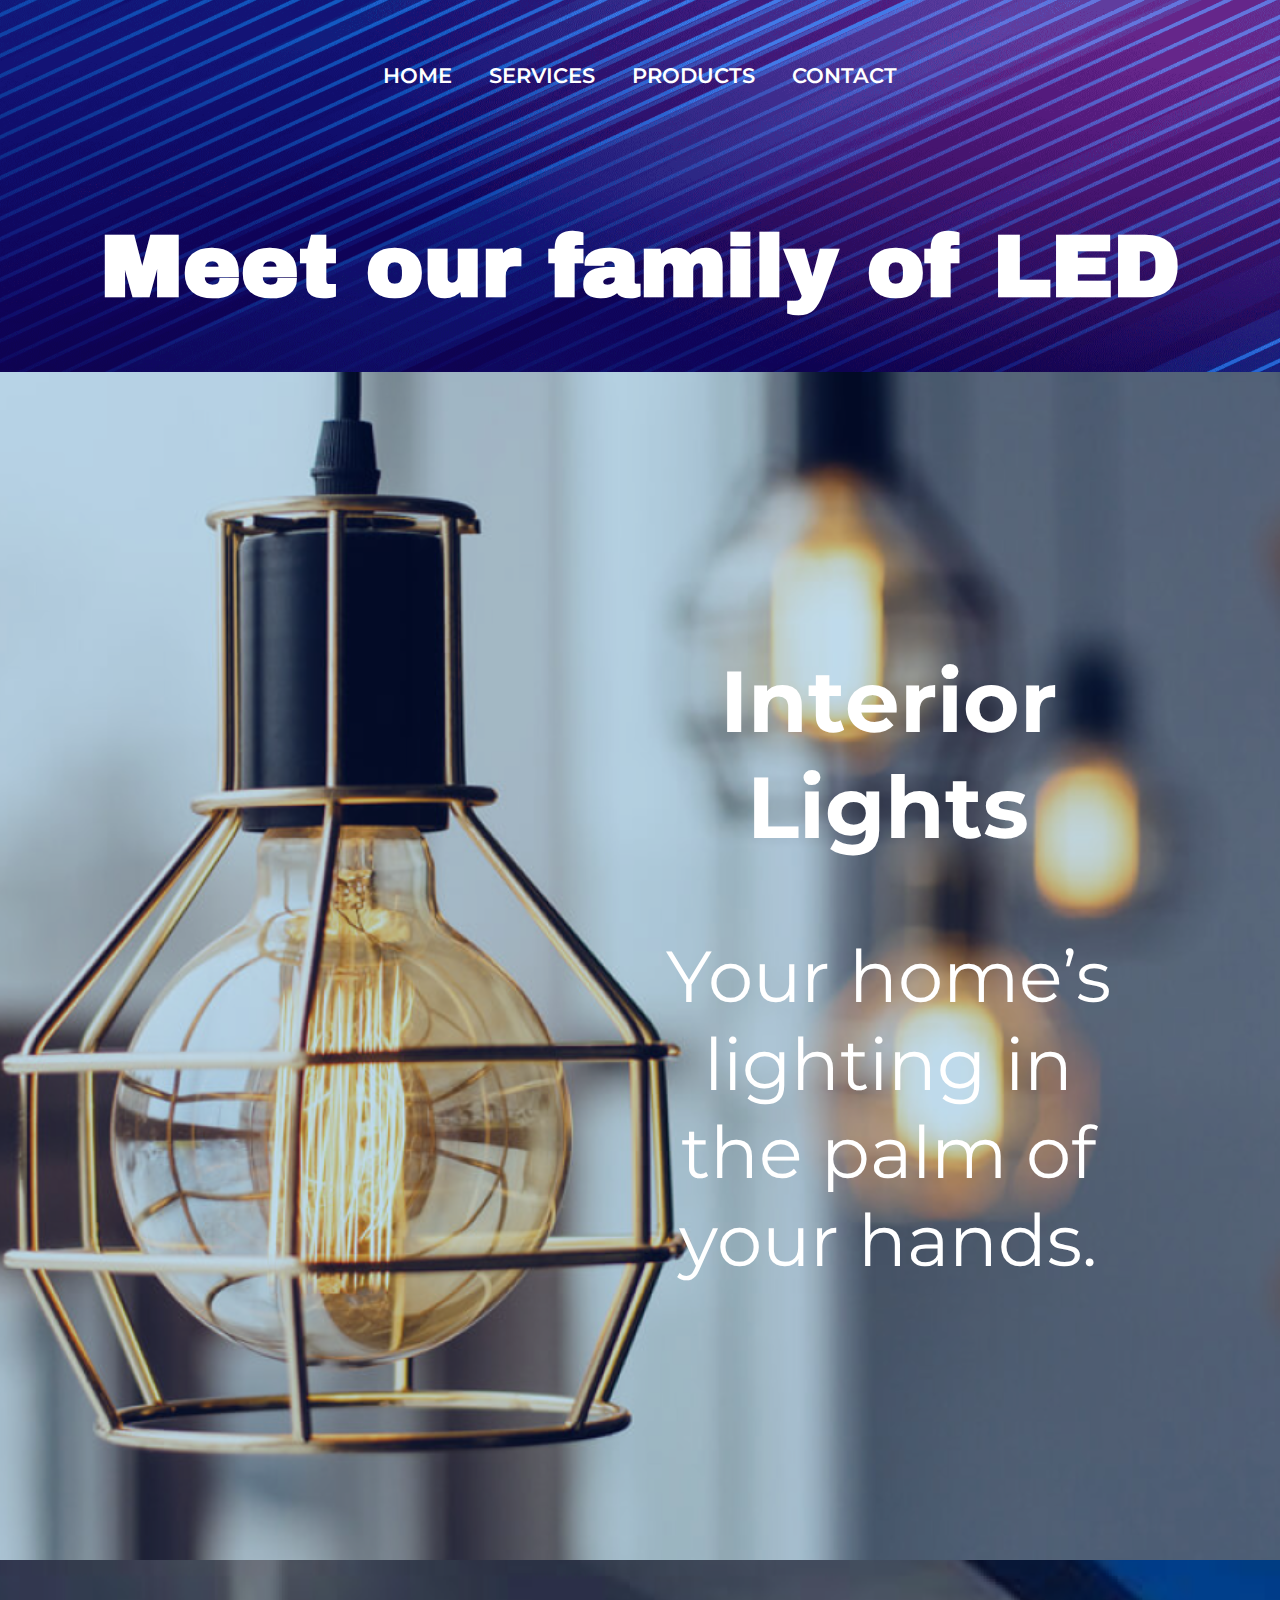
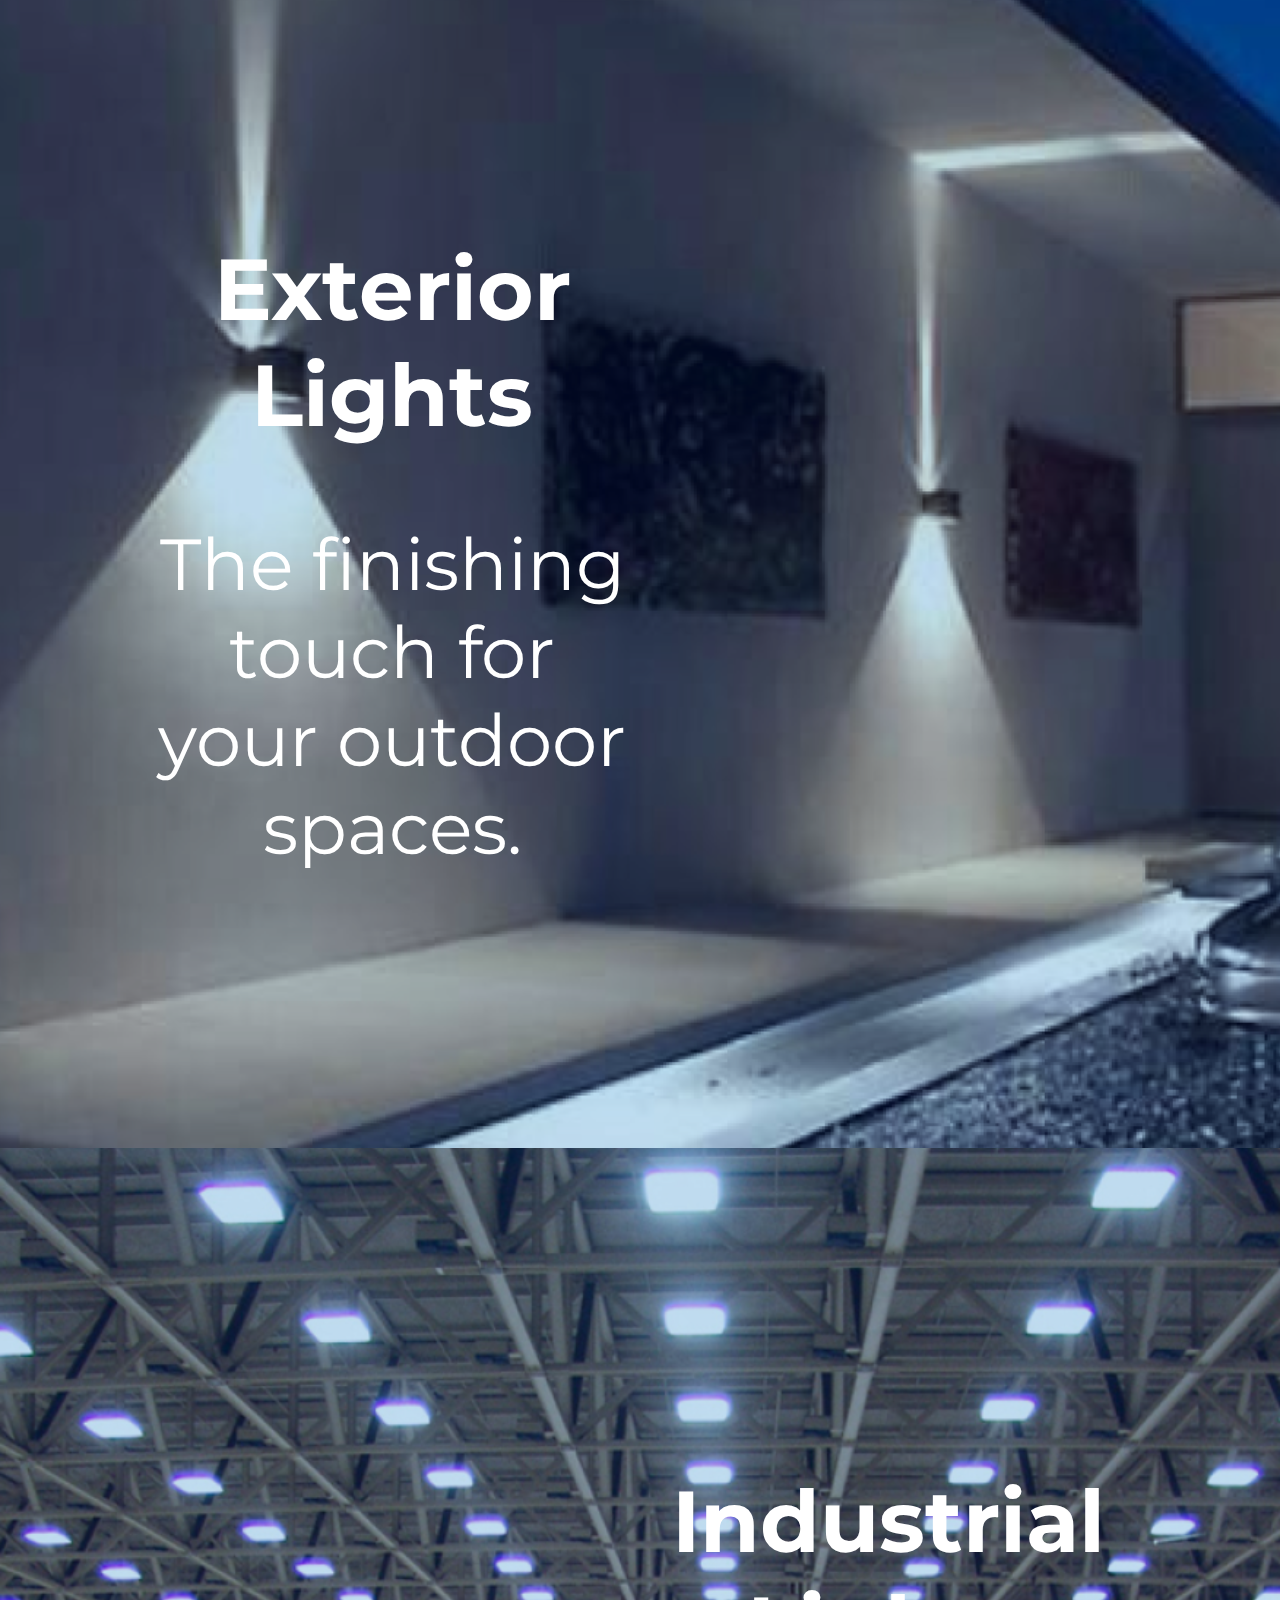
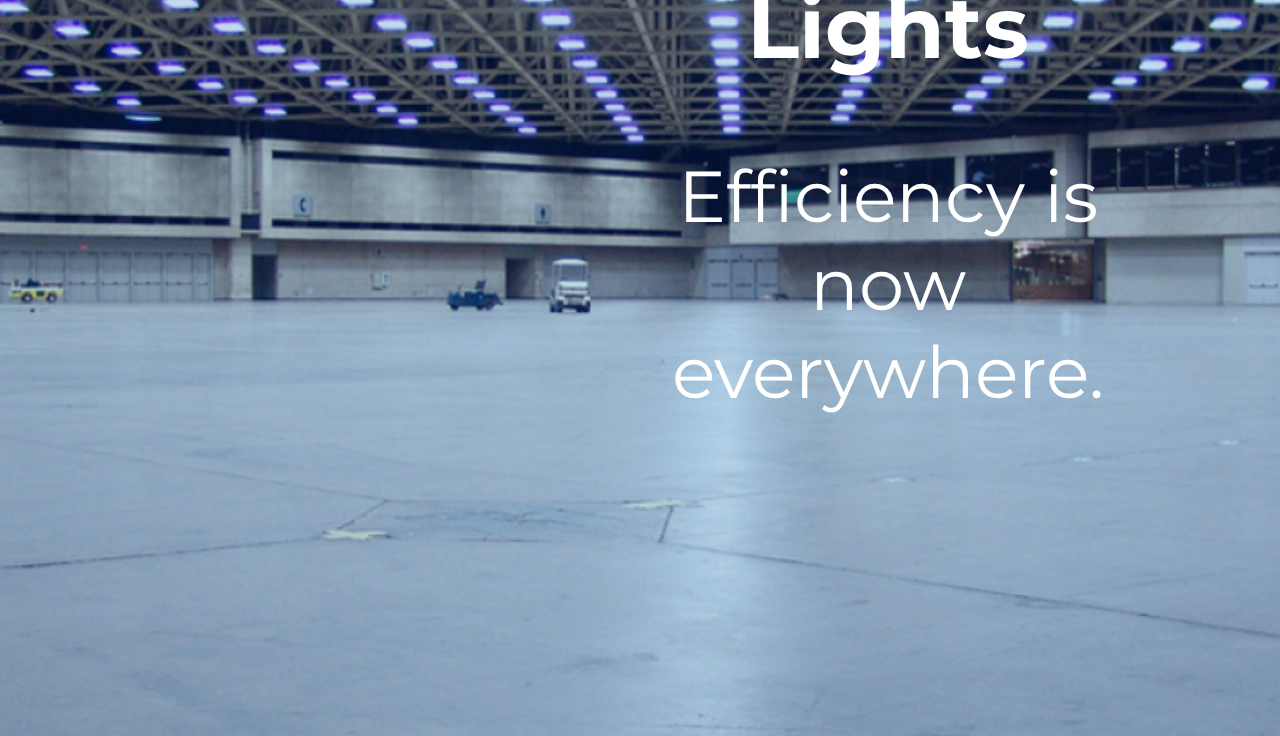
==== products/index.html @ 9201f4e6 "Products ready and loaded some items" ====
<!DOCTYPE html>
<html lang="en">
  <head>
    <meta charset="UTF-8" />
    <meta name="viewport" content="width=device-width, initial-scale=1.0" />
    <title>Document</title>
    <link
      href="https://fonts.googleapis.com/css2?family=Anton&family=Archivo+Black&family=Montserrat:wght@400;600&display=swap"
      rel="stylesheet"
    />
    <link rel="stylesheet" href="/styles/style.css" />
    <script src="/scripts/nav.js"></script>
  </head>
  <body class="products">
    <nav class="larger">
      <div class="navbar">
        <a href="/">Home</a>

        <a href="/services.html">Services</a>

        <a href="/products/index.html">Products</a>

        <a href="/">Contact</a>
      </div>
    </nav>
    <nav class="mobile">
      <button id="openNav">
        <svg
          xmlns="http://www.w3.org/2000/svg"
          width="24"
          height="24"
          viewBox="0 0 24 24"
          fill="none"
          stroke="currentColor"
          stroke-width="2"
          stroke-linecap="round"
          stroke-linejoin="round"
          class="feather feather-menu"
        >
          <line x1="3" y1="12" x2="21" y2="12"></line>
          <line x1="3" y1="6" x2="21" y2="6"></line>
          <line x1="3" y1="18" x2="21" y2="18"></line>
        </svg>
      </button>
    </nav>
    <div class="links" id="nav-m">
      <button id="closeNav">
        <svg
          xmlns="http://www.w3.org/2000/svg"
          width="24"
          height="24"
          viewBox="0 0 24 24"
          fill="none"
          stroke="currentColor"
          stroke-width="2"
          stroke-linecap="round"
          stroke-linejoin="round"
          class="feather feather-x"
        >
          <line x1="18" y1="6" x2="6" y2="18"></line>
          <line x1="6" y1="6" x2="18" y2="18"></line>
        </svg>
      </button>
      <a href="/">Home</a>

      <a href="/services.html">Services</a>

      <a href="/products/index.html">Products</a>

      <a href="/">Contact</a>
    </div>
    <div class="content">
      <h1>Meet our family of LED</h1>
      <section>
        <a href="/products/interior_lights.html">
          <div class="text">
            <h2>Interior Lights</h2>
            <p>
              Your home’s lighting in the palm of your hands.
            </p>
          </div>
        </a>
      </section>
      <section>
        <a href="/products/exterior_lights.html">
          <div class="text">
            <h2>Exterior Lights</h2>
            <p>The finishing touch for your outdoor spaces.</p>
          </div>
        </a>
      </section>
      <section>
        <a href="/products/industrial_lights.html">
          <div class="text">
            <h2>Industrial Lights</h2>
            <p>Efficiency is now everywhere.</p>
          </div>
        </a>
      </section>
    </div>
  </body>
</html>
---- styles/style.css ----
.main {
  width: 100%;
  height: 100%;
  margin: 0;
  position: fixed;
  display: flex;
  justify-content: center;
  align-items: center;
  background-color: #000; }
  .main nav.larger {
    position: absolute;
    width: 100%;
    height: 5vh;
    top: 7%; }
    .main nav.larger .navbar {
      position: absolute;
      left: 50%;
      transform: translateX(-50%);
      width: 100vw;
      display: none;
      flex-direction: row;
      justify-content: center;
      position: relative;
      padding-right: 2.3rem;
      display: none;
      display: none; }
      .main nav.larger .navbar a {
        font-family: "Montserrat", sans-serif;
        font-size: 1.3rem;
        font-weight: 600;
        text-transform: uppercase;
        position: relative;
        transition: all 1.8s ease-out;
        color: #fff;
        text-decoration: none;
        margin-left: 2.3rem; }
        .main nav.larger .navbar a:hover:before {
          display: inline; }
        .main nav.larger .navbar a:before {
          z-index: 3;
          content: "";
          position: absolute;
          display: none;
          width: 100%;
          bottom: -60%;
          height: 10px;
          background: linear-gradient(89.6deg, #3426c8 2.76%, #03f0ff 99.96%); }
      @media only screen and (min-width: 768px) {
        .main nav.larger .navbar {
          display: flex; } }
      @media only screen and (max-height: 575px) {
        .main nav.larger .navbar {
          display: none; } }
  .main nav.mobile {
    position: absolute;
    width: 100%;
    height: 6vh;
    top: 0; }
    .main nav.mobile button {
      position: relative;
      height: 100%;
      width: 3rem;
      margin: 1rem 0 0 1rem;
      background-color: rgba(0, 0, 0, 0);
      color: white;
      border-color: rgba(0, 0, 0, 0); }
    .main nav.mobile + .links {
      left: 100%;
      top: 0;
      z-index: 5;
      position: fixed;
      display: flex;
      flex-direction: column;
      justify-content: center;
      align-items: center;
      background-color: rgba(108, 95, 255, 0.9);
      width: 100%;
      height: 100%;
      transition: 1s; }
      .main nav.mobile + .links a {
        margin-top: 1.5rem;
        font-family: "Montserrat", sans-serif;
        font-size: 3rem;
        font-weight: bold;
        text-transform: uppercase;
        position: relative;
        color: #fff;
        text-decoration: none; }
      .main nav.mobile + .links button {
        background-color: rgba(0, 0, 0, 0);
        color: white;
        border-color: rgba(0, 0, 0, 0);
        position: absolute;
        top: 1rem;
        right: 1rem; }
        .main nav.mobile + .links button svg {
          width: 4rem;
          height: 4rem; }

@media only screen and (min-width: 768px) and (min-height: 575px) {
  .main nav.mobile {
    display: none; } }
  .main .slider {
    position: relative;
    width: 100%; }
    .main .slider button {
      cursor: pointer;
      background-color: rgba(1, 1, 1, 0);
      border-color: rgba(1, 1, 1, 0); }
      .main .slider button:focus {
        border-color: rgba(1, 1, 1, 0); }
    .main .slider .right-arrow {
      position: absolute;
      top: 40%;
      z-index: 3;
      right: 5%; }
      @media only screen and (min-width: 768px) {
        .main .slider .right-arrow {
          right: 6%;
          top: 41%; } }
    .main .slider .left-arrow {
      position: absolute;
      top: 40%;
      z-index: 2;
      left: 5%; }
      @media only screen and (min-width: 768px) {
        .main .slider .left-arrow {
          left: 6%;
          top: 41%; } }
    .main .slider .content-slider {
      display: flex;
      width: 400vw;
      height: 80vh;
      overflow: hidden;
      align-items: center; }
      .main .slider .content-slider .slide {
        overflow: hidden;
        position: relative;
        flex-direction: column-reverse;
        width: 100vw;
        height: 60vh;
        display: flex;
        align-items: center;
        justify-content: center;
        font-size: 1em; }
        @media only screen and (max-height: 650px) and (max-width: 400px) {
          .main .slider .content-slider .slide {
            font-size: 0.7em; } }
        @media only screen and (min-width: 768px) {
          .main .slider .content-slider .slide {
            font-size: 1.2em;
            flex-direction: row;
            height: 80vh; } }
        @media only screen and (min-width: 992px) {
          .main .slider .content-slider .slide {
            font-size: 1em; } }
        @media only screen and (min-width: 992px) and (orientation: portrait) {
          .main .slider .content-slider .slide {
            font-size: 1.6em; } }
        @media only screen and (min-width: 1200px) {
          .main .slider .content-slider .slide {
            font-size: 1.8em; } }
        @media only screen and (max-height: 650px) and (min-width: 768px) {
          .main .slider .content-slider .slide {
            font-size: 0.9em; } }
        @media only screen and (max-height: 700px) and (min-width: 768px) {
          .main .slider .content-slider .slide {
            font-size: 1em; } }
        .main .slider .content-slider .slide .inner-slide {
          position: relative;
          width: 70%;
          height: 80vh;
          display: flex;
          justify-content: center;
          align-items: center; }
          .main .slider .content-slider .slide .inner-slide img {
            width: 100%;
            height: auto; }
    .main .slider .slide-indicator {
      position: relative;
      display: flex;
      flex-direction: row;
      justify-content: center; }
      .main .slider .slide-indicator span {
        cursor: pointer;
        margin-left: 2em;
        border-radius: 50%;
        border: 2px solid white;
        width: 0.7em;
        height: 0.8em; }
        @media only screen and (min-width: 768px) {
          .main .slider .slide-indicator span {
            width: 20px;
            height: 20px; } }

.services {
  margin: 0;
  background-image: url("/assets/servicios.png");
  background-color: #0d0048;
  background-size: 100% 100%;
  background-position: top;
  background-repeat: no-repeat;
  background-attachment: fixed;
  color: white; }
  .services nav.larger {
    position: absolute;
    width: 100%;
    height: 5vh;
    top: 7%; }
    .services nav.larger .navbar {
      position: absolute;
      left: 50%;
      transform: translateX(-50%);
      width: 100vw;
      display: none;
      flex-direction: row;
      justify-content: center;
      position: relative;
      padding-right: 2.3rem;
      display: none;
      display: none; }
      .services nav.larger .navbar a {
        font-family: "Montserrat", sans-serif;
        font-size: 1.3rem;
        font-weight: 600;
        text-transform: uppercase;
        position: relative;
        transition: all 1.8s ease-out;
        color: #fff;
        text-decoration: none;
        margin-left: 2.3rem; }
        .services nav.larger .navbar a:hover:before {
          display: inline; }
        .services nav.larger .navbar a:before {
          z-index: 3;
          content: "";
          position: absolute;
          display: none;
          width: 100%;
          bottom: -60%;
          height: 10px;
          background: linear-gradient(89.6deg, #3426c8 2.76%, #03f0ff 99.96%); }
      @media only screen and (min-width: 768px) {
        .services nav.larger .navbar {
          display: flex; } }
      @media only screen and (max-height: 575px) {
        .services nav.larger .navbar {
          display: none; } }
  .services nav.mobile {
    position: absolute;
    width: 100%;
    height: 6vh;
    top: 0; }
    .services nav.mobile button {
      position: relative;
      height: 100%;
      width: 3rem;
      margin: 1rem 0 0 1rem;
      background-color: rgba(0, 0, 0, 0);
      color: white;
      border-color: rgba(0, 0, 0, 0); }
    .services nav.mobile + .links {
      left: 100%;
      top: 0;
      z-index: 5;
      position: fixed;
      display: flex;
      flex-direction: column;
      justify-content: center;
      align-items: center;
      background-color: rgba(108, 95, 255, 0.9);
      width: 100%;
      height: 100%;
      transition: 1s; }
      .services nav.mobile + .links a {
        margin-top: 1.5rem;
        font-family: "Montserrat", sans-serif;
        font-size: 3rem;
        font-weight: bold;
        text-transform: uppercase;
        position: relative;
        color: #fff;
        text-decoration: none; }
      .services nav.mobile + .links button {
        background-color: rgba(0, 0, 0, 0);
        color: white;
        border-color: rgba(0, 0, 0, 0);
        position: absolute;
        top: 1rem;
        right: 1rem; }
        .services nav.mobile + .links button svg {
          width: 4rem;
          height: 4rem; }

@media only screen and (min-width: 768px) and (min-height: 575px) {
  .services nav.mobile {
    display: none; } }
  @media only screen and (max-height: 650px) and (max-width: 400px) {
    .services {
      font-size: 0.7em; } }
  @media only screen and (min-width: 768px) {
    .services {
      font-size: 1.2em;
      flex-direction: row;
      height: 80vh; } }
  @media only screen and (min-width: 992px) {
    .services {
      font-size: 1em; } }
  @media only screen and (min-width: 992px) and (orientation: portrait) {
    .services {
      font-size: 1.6em; } }
  @media only screen and (min-width: 1200px) {
    .services {
      font-size: 1.8em; } }
  @media only screen and (max-height: 650px) and (min-width: 768px) {
    .services {
      font-size: 0.9em; } }
  @media only screen and (max-height: 700px) and (min-width: 768px) {
    .services {
      font-size: 1em; } }
  .services .content {
    position: relative;
    top: 10vh;
    width: 100%; }
    @media only screen and (min-width: 768px) {
      .services .content {
        top: 18vh; } }
    .services .content section {
      position: relative;
      left: 50%;
      transform: translateX(-50%);
      width: 70%;
      color: white;
      text-align: center; }
      .services .content section h3 {
        font-family: "Archivo Black", sans-serif;
        font-size: 1.25em; }
      .services .content section p {
        font-family: "Montserrat", sans-serif;
        font-weight: 600;
        font-size: 1em; }
    .services .content .steps {
      display: flex;
      position: relative;
      align-items: center;
      justify-content: space-evenly;
      max-width: 100%;
      padding: 0 5em 0 5em;
      flex-direction: column; }
      .services .content .steps hr {
        position: relative;
        flex-grow: 1;
        bottom: 2em;
        display: none; }
      @media only screen and (min-width: 768px) {
        .services .content .steps {
          flex-direction: row; }
          .services .content .steps hr {
            display: block; } }
      .services .content .steps .step {
        display: flex;
        align-items: center;
        justify-content: center;
        flex-direction: column;
        position: relative; }
        .services .content .steps .step .img {
          width: 8em;
          height: 8em; }
        .services .content .steps .step p {
          text-align: center;
          font-family: "Archivo Black", sans-serif;
          margin: 1em 0 1em 0;
          width: 7em; }
      @media only screen and (min-width: 768px) {
        .services .content .steps .step::after {
          display: none; }
        .services .content .steps .step::before {
          display: none; } }
      .services .content .steps .step.one:before {
        position: absolute;
        content: "";
        width: 5px;
        height: 1em;
        top: 8em;
        background-color: #fff; }
      .services .content .steps .step.two:before {
        content: "";
        width: 5px;
        height: 1em;
        bottom: 0em;
        background-color: #fff; }
      .services .content .steps .step.two:after {
        position: absolute;
        content: "";
        width: 5px;
        height: 1em;
        top: 9em;
        background-color: #fff; }
      .services .content .steps .step.three:before {
        content: "";
        width: 5px;
        height: 1em;
        bottom: 0em;
        background-color: #fff; }
    .services .content .info {
      display: flex;
      position: relative;
      flex-direction: column;
      max-width: 100%;
      top: 4em; }
      .services .content .info div {
        display: flex;
        padding: 2em;
        flex-direction: column;
        align-items: center; }
        .services .content .info div .text {
          order: 2;
          display: flex;
          flex-direction: column;
          max-width: 80%;
          text-align: center; }
          .services .content .info div .text h3 {
            font-family: "Archivo Black", sans-serif;
            font-size: 1.75em; }
          .services .content .info div .text p {
            font-family: "Montserrat", sans-serif;
            font-weight: 600;
            font-size: 1.25em; }
        .services .content .info div img {
          order: 1;
          width: 80%;
          height: auto; }
        @media only screen and (min-width: 768px) {
          .services .content .info div {
            flex-direction: row; }
            .services .content .info div img {
              order: 2;
              width: 50%; }
            .services .content .info div .text {
              order: 1;
              max-width: 50%;
              text-align: left; } }

.products {
  scroll-behavior: smooth;
  margin: 0;
  background-image: url("/assets/servicios.png");
  background-color: #0d0048;
  background-size: 100% 100%;
  background-position: top;
  background-repeat: no-repeat;
  background-attachment: fixed;
  color: white; }
  .products nav.larger {
    position: absolute;
    width: 100%;
    height: 5vh;
    top: 7%; }
    .products nav.larger .navbar {
      position: absolute;
      left: 50%;
      transform: translateX(-50%);
      width: 100vw;
      display: none;
      flex-direction: row;
      justify-content: center;
      position: relative;
      padding-right: 2.3rem;
      display: none;
      display: none; }
      .products nav.larger .navbar a {
        font-family: "Montserrat", sans-serif;
        font-size: 1.3rem;
        font-weight: 600;
        text-transform: uppercase;
        position: relative;
        transition: all 1.8s ease-out;
        color: #fff;
        text-decoration: none;
        margin-left: 2.3rem; }
        .products nav.larger .navbar a:hover:before {
          display: inline; }
        .products nav.larger .navbar a:before {
          z-index: 3;
          content: "";
          position: absolute;
          display: none;
          width: 100%;
          bottom: -60%;
          height: 10px;
          background: linear-gradient(89.6deg, #3426c8 2.76%, #03f0ff 99.96%); }
      @media only screen and (min-width: 768px) {
        .products nav.larger .navbar {
          display: flex; } }
      @media only screen and (max-height: 575px) {
        .products nav.larger .navbar {
          display: none; } }
  .products nav.mobile {
    position: absolute;
    width: 100%;
    height: 6vh;
    top: 0; }
    .products nav.mobile button {
      position: relative;
      height: 100%;
      width: 3rem;
      margin: 1rem 0 0 1rem;
      background-color: rgba(0, 0, 0, 0);
      color: white;
      border-color: rgba(0, 0, 0, 0); }
    .products nav.mobile + .links {
      left: 100%;
      top: 0;
      z-index: 5;
      position: fixed;
      display: flex;
      flex-direction: column;
      justify-content: center;
      align-items: center;
      background-color: rgba(108, 95, 255, 0.9);
      width: 100%;
      height: 100%;
      transition: 1s; }
      .products nav.mobile + .links a {
        margin-top: 1.5rem;
        font-family: "Montserrat", sans-serif;
        font-size: 3rem;
        font-weight: bold;
        text-transform: uppercase;
        position: relative;
        color: #fff;
        text-decoration: none; }
      .products nav.mobile + .links button {
        background-color: rgba(0, 0, 0, 0);
        color: white;
        border-color: rgba(0, 0, 0, 0);
        position: absolute;
        top: 1rem;
        right: 1rem; }
        .products nav.mobile + .links button svg {
          width: 4rem;
          height: 4rem; }

@media only screen and (min-width: 768px) and (min-height: 575px) {
  .products nav.mobile {
    display: none; } }
  @media only screen and (max-height: 650px) and (max-width: 400px) {
    .products {
      font-size: 0.7em; } }
  @media only screen and (min-width: 768px) {
    .products {
      font-size: 1.2em;
      flex-direction: row;
      height: 80vh; } }
  @media only screen and (min-width: 992px) {
    .products {
      font-size: 1em; } }
  @media only screen and (min-width: 992px) and (orientation: portrait) {
    .products {
      font-size: 1.6em; } }
  @media only screen and (min-width: 1200px) {
    .products {
      font-size: 1.8em; } }
  @media only screen and (max-height: 650px) and (min-width: 768px) {
    .products {
      font-size: 0.9em; } }
  @media only screen and (max-height: 700px) and (min-width: 768px) {
    .products {
      font-size: 1em; } }
  .products .content {
    position: relative;
    top: 10vh;
    width: 100%; }
    @media only screen and (min-width: 768px) {
      .products .content {
        top: 18vh; } }
    .products .content > h1 {
      width: 100%;
      text-align: center;
      font-family: "Archivo Black", sans-serif;
      font-size: 3em; }
    .products .content section {
      max-width: 100%;
      height: 100vh;
      display: flex;
      align-items: center;
      justify-content: center;
      background-position: center;
      background-size: cover;
      background-repeat: no-repeat;
      background-color: rgba(12, 77, 164, 0.3);
      background-blend-mode: soft-light;
      padding: 5em;
      text-align: center; }
      .products .content section a {
        color: white;
        text-decoration: none; }
        .products .content section a .text h2 {
          font-family: "Montserrat", sans-serif;
          font-size: 3em; }
        .products .content section a .text p {
          font-family: "Montserrat", sans-serif;
          font-size: 2.5em; }
      @media only screen and (min-width: 768px) {
        .products .content section {
          justify-content: flex-start; }
          .products .content section .text {
            max-width: 50%; }
          .products .content section:nth-of-type(1) {
            flex-direction: row-reverse; }
            .products .content section:nth-of-type(1) a .text {
              margin-left: auto; }
          .products .content section:nth-of-type(3) {
            flex-direction: row-reverse; }
            .products .content section:nth-of-type(3) a .text {
              margin-left: auto; } }
    .products .content section:nth-of-type(1) {
      background-image: url("/assets/products/bg-1.png");
      flex-direction: row-reverse; }
    .products .content section:nth-of-type(2) {
      background-image: url("/assets/products/bg-2.png"); }
    .products .content section:nth-of-type(3) {
      background-image: url("/assets/products/bg-3.png");
      flex-direction: row-reverse; }

.products-list {
  scroll-behavior: smooth;
  margin: 0;
  background-image: url("/assets/servicios.png");
  background-color: #0d0048;
  background-size: 100% 100%;
  background-position: top;
  background-repeat: no-repeat;
  background-attachment: fixed;
  color: white; }
  .products-list nav.larger {
    position: absolute;
    width: 100%;
    height: 5vh;
    top: 7%; }
    .products-list nav.larger .navbar {
      position: absolute;
      left: 50%;
      transform: translateX(-50%);
      width: 100vw;
      display: none;
      flex-direction: row;
      justify-content: center;
      position: relative;
      padding-right: 2.3rem;
      display: none;
      display: none; }
      .products-list nav.larger .navbar a {
        font-family: "Montserrat", sans-serif;
        font-size: 1.3rem;
        font-weight: 600;
        text-transform: uppercase;
        position: relative;
        transition: all 1.8s ease-out;
        color: #fff;
        text-decoration: none;
        margin-left: 2.3rem; }
        .products-list nav.larger .navbar a:hover:before {
          display: inline; }
        .products-list nav.larger .navbar a:before {
          z-index: 3;
          content: "";
          position: absolute;
          display: none;
          width: 100%;
          bottom: -60%;
          height: 10px;
          background: linear-gradient(89.6deg, #3426c8 2.76%, #03f0ff 99.96%); }
      @media only screen and (min-width: 768px) {
        .products-list nav.larger .navbar {
          display: flex; } }
      @media only screen and (max-height: 575px) {
        .products-list nav.larger .navbar {
          display: none; } }
  .products-list nav.mobile {
    position: absolute;
    width: 100%;
    height: 6vh;
    top: 0; }
    .products-list nav.mobile button {
      position: relative;
      height: 100%;
      width: 3rem;
      margin: 1rem 0 0 1rem;
      background-color: rgba(0, 0, 0, 0);
      color: white;
      border-color: rgba(0, 0, 0, 0); }
    .products-list nav.mobile + .links {
      left: 100%;
      top: 0;
      z-index: 5;
      position: fixed;
      display: flex;
      flex-direction: column;
      justify-content: center;
      align-items: center;
      background-color: rgba(108, 95, 255, 0.9);
      width: 100%;
      height: 100%;
      transition: 1s; }
      .products-list nav.mobile + .links a {
        margin-top: 1.5rem;
        font-family: "Montserrat", sans-serif;
        font-size: 3rem;
        font-weight: bold;
        text-transform: uppercase;
        position: relative;
        color: #fff;
        text-decoration: none; }
      .products-list nav.mobile + .links button {
        background-color: rgba(0, 0, 0, 0);
        color: white;
        border-color: rgba(0, 0, 0, 0);
        position: absolute;
        top: 1rem;
        right: 1rem; }
        .products-list nav.mobile + .links button svg {
          width: 4rem;
          height: 4rem; }

@media only screen and (min-width: 768px) and (min-height: 575px) {
  .products-list nav.mobile {
    display: none; } }
  @media only screen and (max-height: 650px) and (max-width: 400px) {
    .products-list {
      font-size: 0.7em; } }
  @media only screen and (min-width: 768px) {
    .products-list {
      font-size: 1.2em;
      flex-direction: row;
      height: 80vh; } }
  @media only screen and (min-width: 992px) {
    .products-list {
      font-size: 1em; } }
  @media only screen and (min-width: 992px) and (orientation: portrait) {
    .products-list {
      font-size: 1.6em; } }
  @media only screen and (min-width: 1200px) {
    .products-list {
      font-size: 1.8em; } }
  @media only screen and (max-height: 650px) and (min-width: 768px) {
    .products-list {
      font-size: 0.9em; } }
  @media only screen and (max-height: 700px) and (min-width: 768px) {
    .products-list {
      font-size: 1em; } }
  .products-list .content {
    position: relative;
    top: 10vh;
    width: 100%; }
    @media only screen and (min-width: 768px) {
      .products-list .content {
        top: 18vh; } }
    .products-list .content > h1 {
      width: 100%;
      text-align: center;
      font-family: "Archivo Black", sans-serif;
      font-size: 3em; }
    .products-list .content > h1:nth-of-type(1) {
      margin-bottom: 0; }
    .products-list .content > h1:nth-of-type(2) {
      margin-top: 0; }
    .products-list .content > p {
      margin: auto;
      text-align: center;
      width: 38%;
      font-family: "Montserrat", sans-serif;
      font-style: normal;
      font-weight: 600; }
    .products-list .content .grid {
      position: relative;
      max-width: 90%;
      margin: 3em auto;
      display: grid;
      grid-template-columns: repeat(2, minmax(190px, 1fr));
      grid-template-rows: minmax(300px, auto);
      grid-auto-rows: 1fr;
      grid-auto-flow: dense;
      grid-gap: 1em;
      align-items: start; }
      @media only screen and (min-width: 768px) {
        .products-list .content .grid {
          grid-template-columns: repeat(3, minmax(190px, 1fr)); } }
      @media only screen and (min-width: 992px) {
        .products-list .content .grid {
          grid-template-columns: repeat(4, minmax(190px, 1fr)); } }
      .products-list .content .grid .item {
        display: flex;
        justify-content: center;
        flex-direction: column; }
        .products-list .content .grid .item img {
          border-radius: 20px;
          width: 100%;
          height: auto; }
        .products-list .content .grid .item p {
          text-align: center;
          font-family: Montserrat;
          font-style: normal;
          font-weight: bold;
          font-size: 1.2em; }

.contact {
  scroll-behavior: smooth;
  margin: 0;
  background-image: url("/assets/servicios.png");
  background-color: #0d0048;
  background-size: 100% 100%;
  background-position: top;
  background-repeat: no-repeat;
  background-attachment: fixed;
  color: white; }
  .contact nav.larger {
    position: absolute;
    width: 100%;
    height: 5vh;
    top: 7%; }
    .contact nav.larger .navbar {
      position: absolute;
      left: 50%;
      transform: translateX(-50%);
      width: 100vw;
      display: none;
      flex-direction: row;
      justify-content: center;
      position: relative;
      padding-right: 2.3rem;
      display: none;
      display: none; }
      .contact nav.larger .navbar a {
        font-family: "Montserrat", sans-serif;
        font-size: 1.3rem;
        font-weight: 600;
        text-transform: uppercase;
        position: relative;
        transition: all 1.8s ease-out;
        color: #fff;
        text-decoration: none;
        margin-left: 2.3rem; }
        .contact nav.larger .navbar a:hover:before {
          display: inline; }
        .contact nav.larger .navbar a:before {
          z-index: 3;
          content: "";
          position: absolute;
          display: none;
          width: 100%;
          bottom: -60%;
          height: 10px;
          background: linear-gradient(89.6deg, #3426c8 2.76%, #03f0ff 99.96%); }
      @media only screen and (min-width: 768px) {
        .contact nav.larger .navbar {
          display: flex; } }
      @media only screen and (max-height: 575px) {
        .contact nav.larger .navbar {
          display: none; } }
  .contact nav.mobile {
    position: absolute;
    width: 100%;
    height: 6vh;
    top: 0; }
    .contact nav.mobile button {
      position: relative;
      height: 100%;
      width: 3rem;
      margin: 1rem 0 0 1rem;
      background-color: rgba(0, 0, 0, 0);
      color: white;
      border-color: rgba(0, 0, 0, 0); }
    .contact nav.mobile + .links {
      left: 100%;
      top: 0;
      z-index: 5;
      position: fixed;
      display: flex;
      flex-direction: column;
      justify-content: center;
      align-items: center;
      background-color: rgba(108, 95, 255, 0.9);
      width: 100%;
      height: 100%;
      transition: 1s; }
      .contact nav.mobile + .links a {
        margin-top: 1.5rem;
        font-family: "Montserrat", sans-serif;
        font-size: 3rem;
        font-weight: bold;
        text-transform: uppercase;
        position: relative;
        color: #fff;
        text-decoration: none; }
      .contact nav.mobile + .links button {
        background-color: rgba(0, 0, 0, 0);
        color: white;
        border-color: rgba(0, 0, 0, 0);
        position: absolute;
        top: 1rem;
        right: 1rem; }
        .contact nav.mobile + .links button svg {
          width: 4rem;
          height: 4rem; }

@media only screen and (min-width: 768px) and (min-height: 575px) {
  .contact nav.mobile {
    display: none; } }
  @media only screen and (max-height: 650px) and (max-width: 400px) {
    .contact {
      font-size: 0.7em; } }
  @media only screen and (min-width: 768px) {
    .contact {
      font-size: 1.2em;
      flex-direction: row;
      height: 80vh; } }
  @media only screen and (min-width: 992px) {
    .contact {
      font-size: 1em; } }
  @media only screen and (min-width: 992px) and (orientation: portrait) {
    .contact {
      font-size: 1.6em; } }
  @media only screen and (min-width: 1200px) {
    .contact {
      font-size: 1.8em; } }
  @media only screen and (max-height: 650px) and (min-width: 768px) {
    .contact {
      font-size: 0.9em; } }
  @media only screen and (max-height: 700px) and (min-width: 768px) {
    .contact {
      font-size: 1em; } }
  .contact .content {
    position: relative;
    top: 10vh;
    width: 100%; }
    @media only screen and (min-width: 768px) {
      .contact .content {
        top: 18vh; } }
    .contact .content h1 {
      width: 100%;
      text-align: center; }
    .contact .content h6 {
      width: 100%;
      text-align: center; }
    .contact .content .icons {
      display: flex;
      justify-content: space-between;
      width: 100%; }
      .contact .content .icons .item {
        display: flex;
        justify-content: center;
        flex-direction: column; }

.services {
  margin: 0;
  background-image: url("/assets/servicios.png");
  background-color: #0d0048;
  background-size: 100% 100%;
  background-position: top;
  background-repeat: no-repeat;
  background-attachment: fixed;
  color: white; }
  .services nav.larger {
    position: absolute;
    width: 100%;
    height: 5vh;
    top: 7%; }
    .services nav.larger .navbar {
      position: absolute;
      left: 50%;
      transform: translateX(-50%);
      width: 100vw;
      display: none;
      flex-direction: row;
      justify-content: center;
      position: relative;
      padding-right: 2.3rem;
      display: none;
      display: none; }
      .services nav.larger .navbar a {
        font-family: "Montserrat", sans-serif;
        font-size: 1.3rem;
        font-weight: 600;
        text-transform: uppercase;
        position: relative;
        transition: all 1.8s ease-out;
        color: #fff;
        text-decoration: none;
        margin-left: 2.3rem; }
        .services nav.larger .navbar a:hover:before {
          display: inline; }
        .services nav.larger .navbar a:before {
          z-index: 3;
          content: "";
          position: absolute;
          display: none;
          width: 100%;
          bottom: -60%;
          height: 10px;
          background: linear-gradient(89.6deg, #3426c8 2.76%, #03f0ff 99.96%); }
      @media only screen and (min-width: 768px) {
        .services nav.larger .navbar {
          display: flex; } }
      @media only screen and (max-height: 575px) {
        .services nav.larger .navbar {
          display: none; } }
  .services nav.mobile {
    position: absolute;
    width: 100%;
    height: 6vh;
    top: 0; }
    .services nav.mobile button {
      position: relative;
      height: 100%;
      width: 3rem;
      margin: 1rem 0 0 1rem;
      background-color: rgba(0, 0, 0, 0);
      color: white;
      border-color: rgba(0, 0, 0, 0); }
    .services nav.mobile + .links {
      left: 100%;
      top: 0;
      z-index: 5;
      position: fixed;
      display: flex;
      flex-direction: column;
      justify-content: center;
      align-items: center;
      background-color: rgba(108, 95, 255, 0.9);
      width: 100%;
      height: 100%;
      transition: 1s; }
      .services nav.mobile + .links a {
        margin-top: 1.5rem;
        font-family: "Montserrat", sans-serif;
        font-size: 3rem;
        font-weight: bold;
        text-transform: uppercase;
        position: relative;
        color: #fff;
        text-decoration: none; }
      .services nav.mobile + .links button {
        background-color: rgba(0, 0, 0, 0);
        color: white;
        border-color: rgba(0, 0, 0, 0);
        position: absolute;
        top: 1rem;
        right: 1rem; }
        .services nav.mobile + .links button svg {
          width: 4rem;
          height: 4rem; }

@media only screen and (min-width: 768px) and (min-height: 575px) {
  .services nav.mobile {
    display: none; } }
  @media only screen and (max-height: 650px) and (max-width: 400px) {
    .services {
      font-size: 0.7em; } }
  @media only screen and (min-width: 768px) {
    .services {
      font-size: 1.2em;
      flex-direction: row;
      height: 80vh; } }
  @media only screen and (min-width: 992px) {
    .services {
      font-size: 1em; } }
  @media only screen and (min-width: 992px) and (orientation: portrait) {
    .services {
      font-size: 1.6em; } }
  @media only screen and (min-width: 1200px) {
    .services {
      font-size: 1.8em; } }
  @media only screen and (max-height: 650px) and (min-width: 768px) {
    .services {
      font-size: 0.9em; } }
  @media only screen and (max-height: 700px) and (min-width: 768px) {
    .services {
      font-size: 1em; } }
  .services .content {
    position: relative;
    top: 10vh;
    width: 100%; }
    @media only screen and (min-width: 768px) {
      .services .content {
        top: 18vh; } }
    .services .content section {
      position: relative;
      left: 50%;
      transform: translateX(-50%);
      width: 70%;
      color: white;
      text-align: center; }
      .services .content section h3 {
        font-family: "Archivo Black", sans-serif;
        font-size: 1.25em; }
      .services .content section p {
        font-family: "Montserrat", sans-serif;
        font-weight: 600;
        font-size: 1em; }
    .services .content .steps {
      display: flex;
      position: relative;
      align-items: center;
      justify-content: space-evenly;
      max-width: 100%;
      padding: 0 5em 0 5em;
      flex-direction: column; }
      .services .content .steps hr {
        position: relative;
        flex-grow: 1;
        bottom: 2em;
        display: none; }
      @media only screen and (min-width: 768px) {
        .services .content .steps {
          flex-direction: row; }
          .services .content .steps hr {
            display: block; } }
      .services .content .steps .step {
        display: flex;
        align-items: center;
        justify-content: center;
        flex-direction: column;
        position: relative; }
        .services .content .steps .step .img {
          width: 8em;
          height: 8em; }
        .services .content .steps .step p {
          text-align: center;
          font-family: "Archivo Black", sans-serif;
          margin: 1em 0 1em 0;
          width: 7em; }
      @media only screen and (min-width: 768px) {
        .services .content .steps .step::after {
          display: none; }
        .services .content .steps .step::before {
          display: none; } }
      .services .content .steps .step.one:before {
        position: absolute;
        content: "";
        width: 5px;
        height: 1em;
        top: 8em;
        background-color: #fff; }
      .services .content .steps .step.two:before {
        content: "";
        width: 5px;
        height: 1em;
        bottom: 0em;
        background-color: #fff; }
      .services .content .steps .step.two:after {
        position: absolute;
        content: "";
        width: 5px;
        height: 1em;
        top: 9em;
        background-color: #fff; }
      .services .content .steps .step.three:before {
        content: "";
        width: 5px;
        height: 1em;
        bottom: 0em;
        background-color: #fff; }
    .services .content .info {
      display: flex;
      position: relative;
      flex-direction: column;
      max-width: 100%;
      top: 4em; }
      .services .content .info div {
        display: flex;
        padding: 2em;
        flex-direction: column;
        align-items: center; }
        .services .content .info div .text {
          order: 2;
          display: flex;
          flex-direction: column;
          max-width: 80%;
          text-align: center; }
          .services .content .info div .text h3 {
            font-family: "Archivo Black", sans-serif;
            font-size: 1.75em; }
          .services .content .info div .text p {
            font-family: "Montserrat", sans-serif;
            font-weight: 600;
            font-size: 1.25em; }
        .services .content .info div img {
          order: 1;
          width: 80%;
          height: auto; }
        @media only screen and (min-width: 768px) {
          .services .content .info div {
            flex-direction: row; }
            .services .content .info div img {
              order: 2;
              width: 50%; }
            .services .content .info div .text {
              order: 1;
              max-width: 50%;
              text-align: left; } }
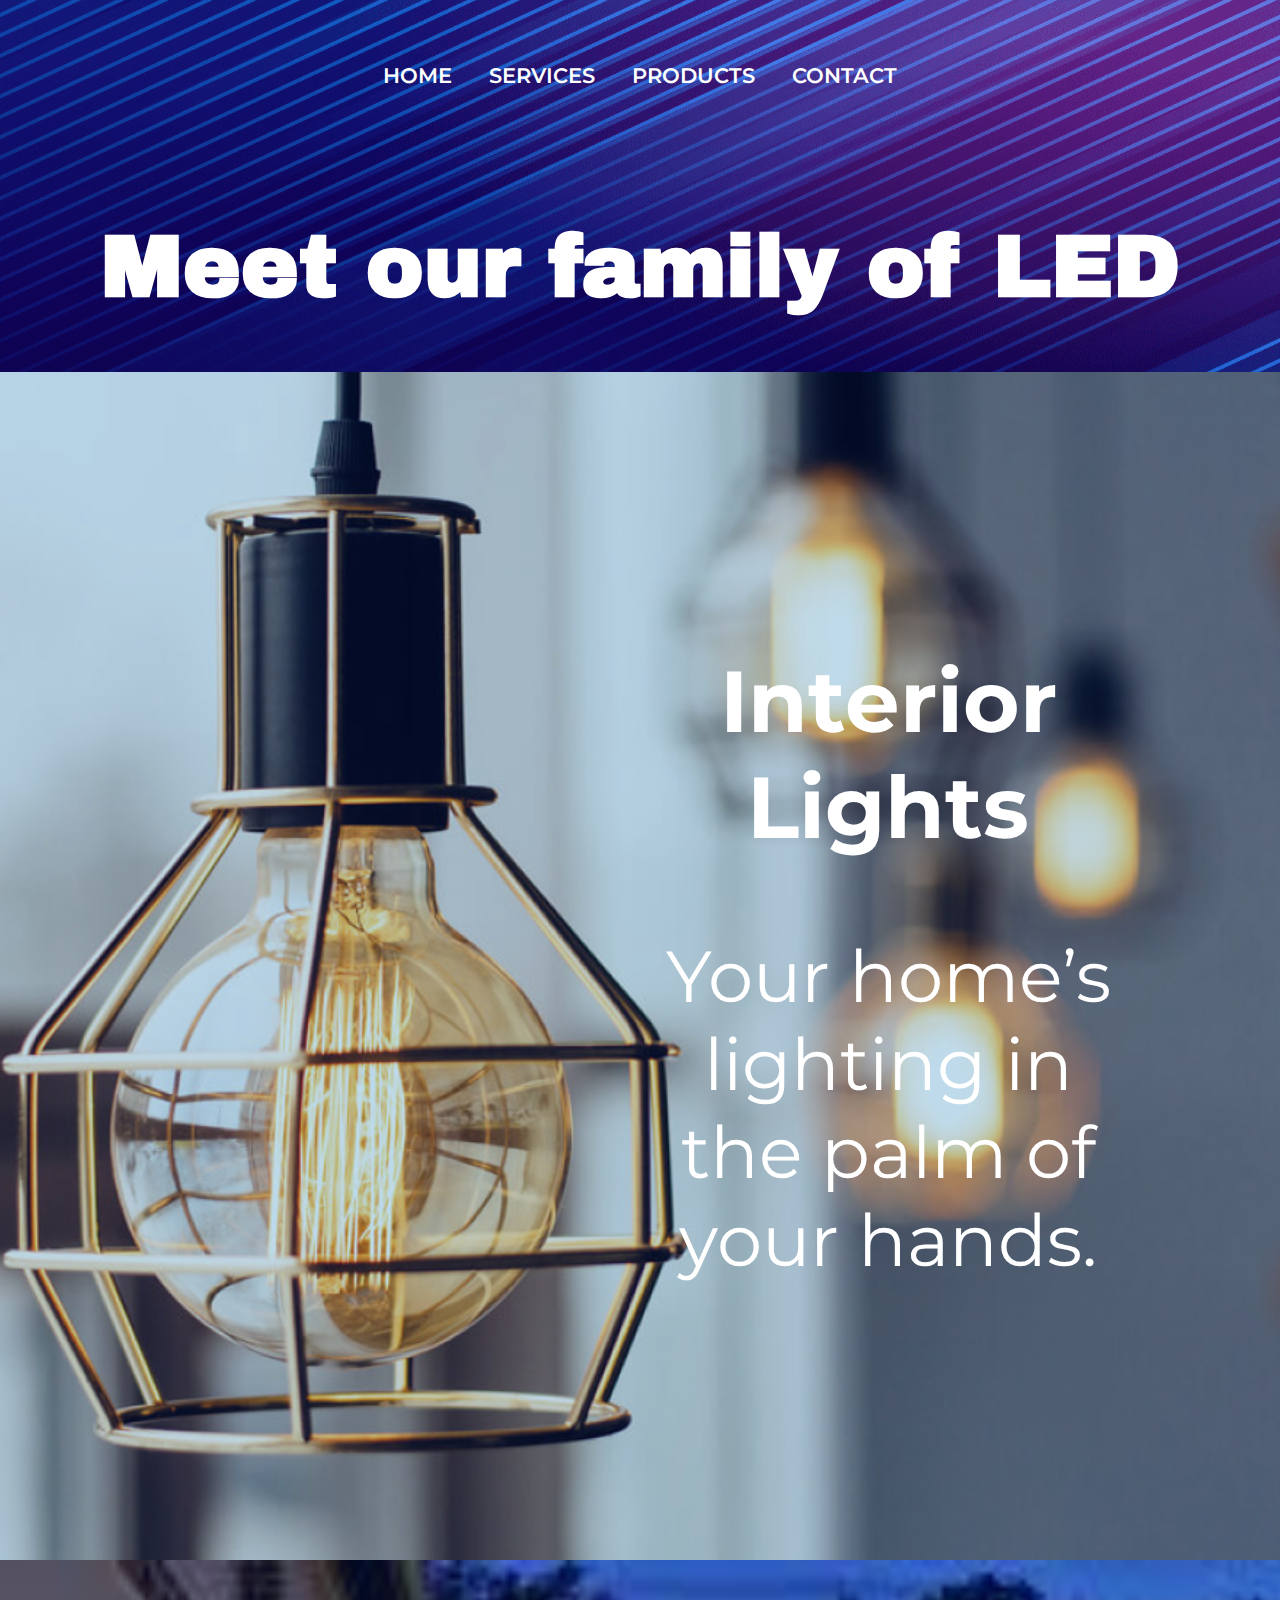
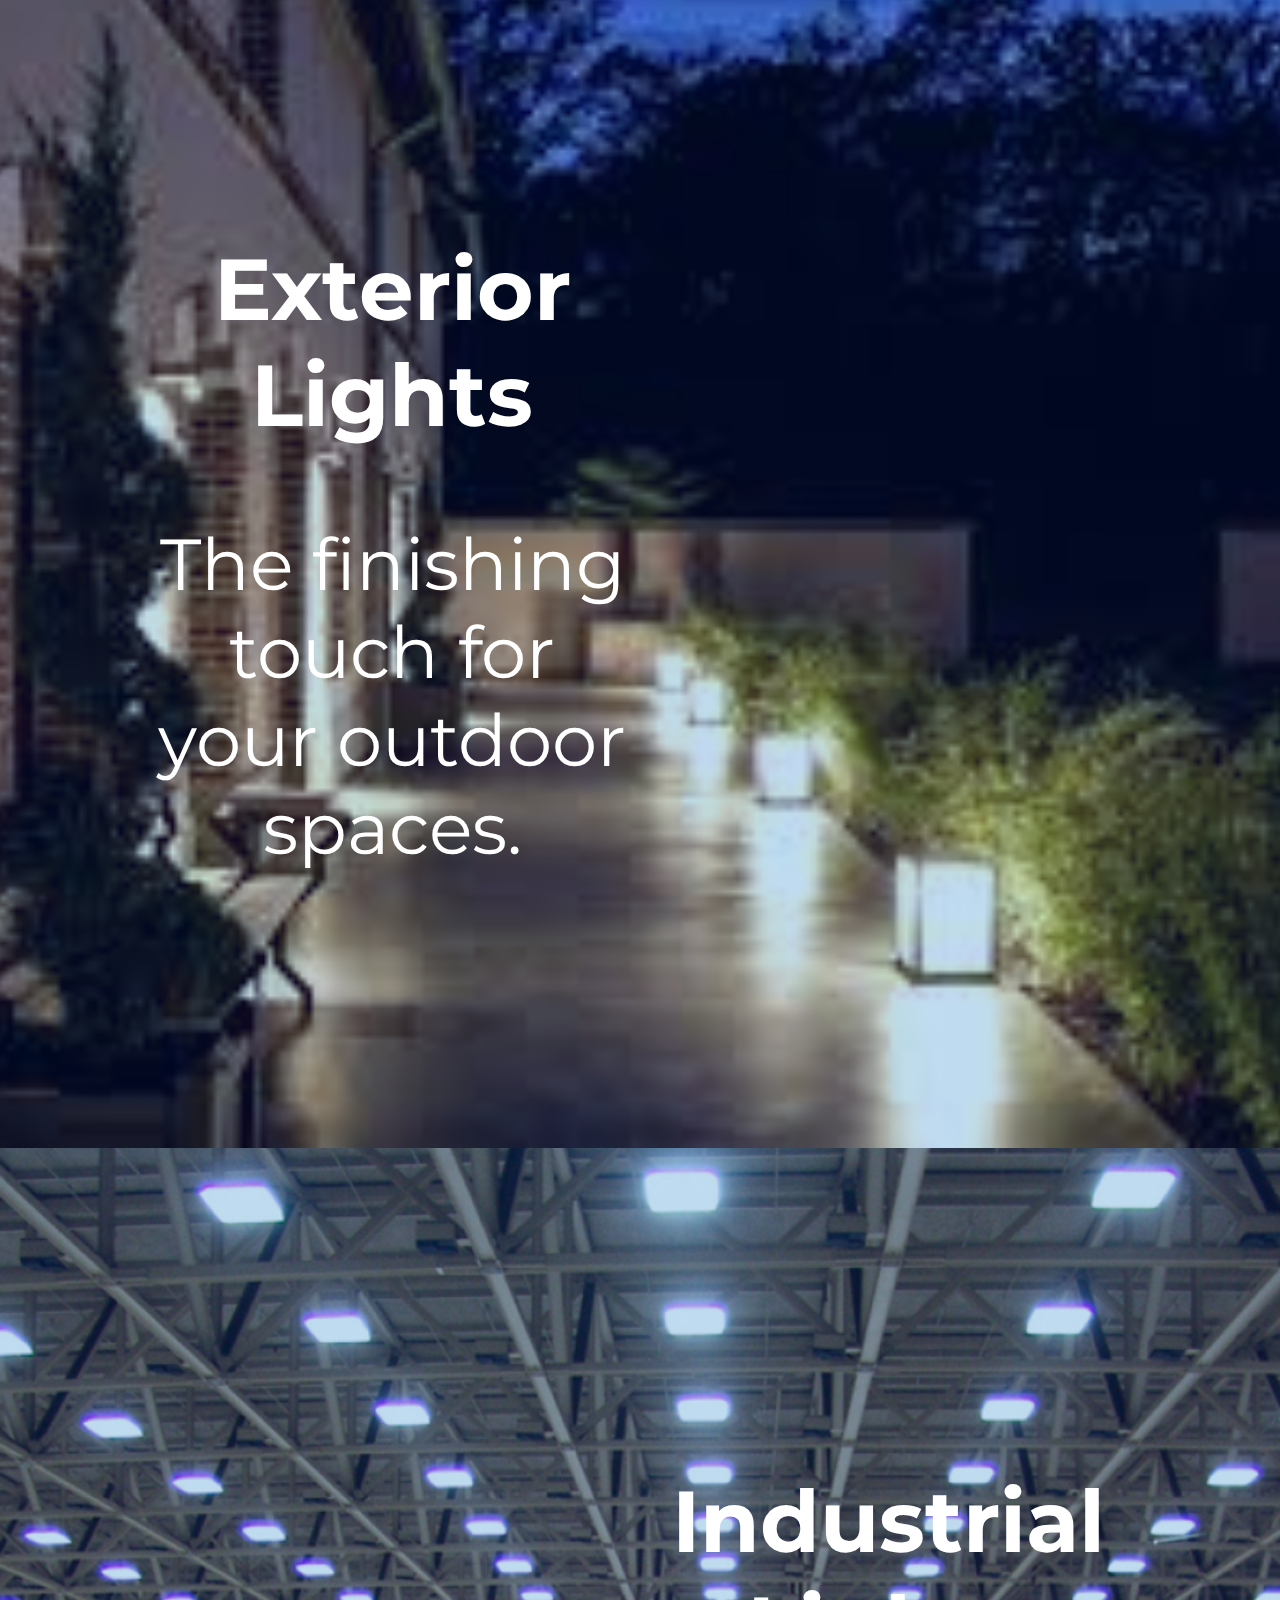
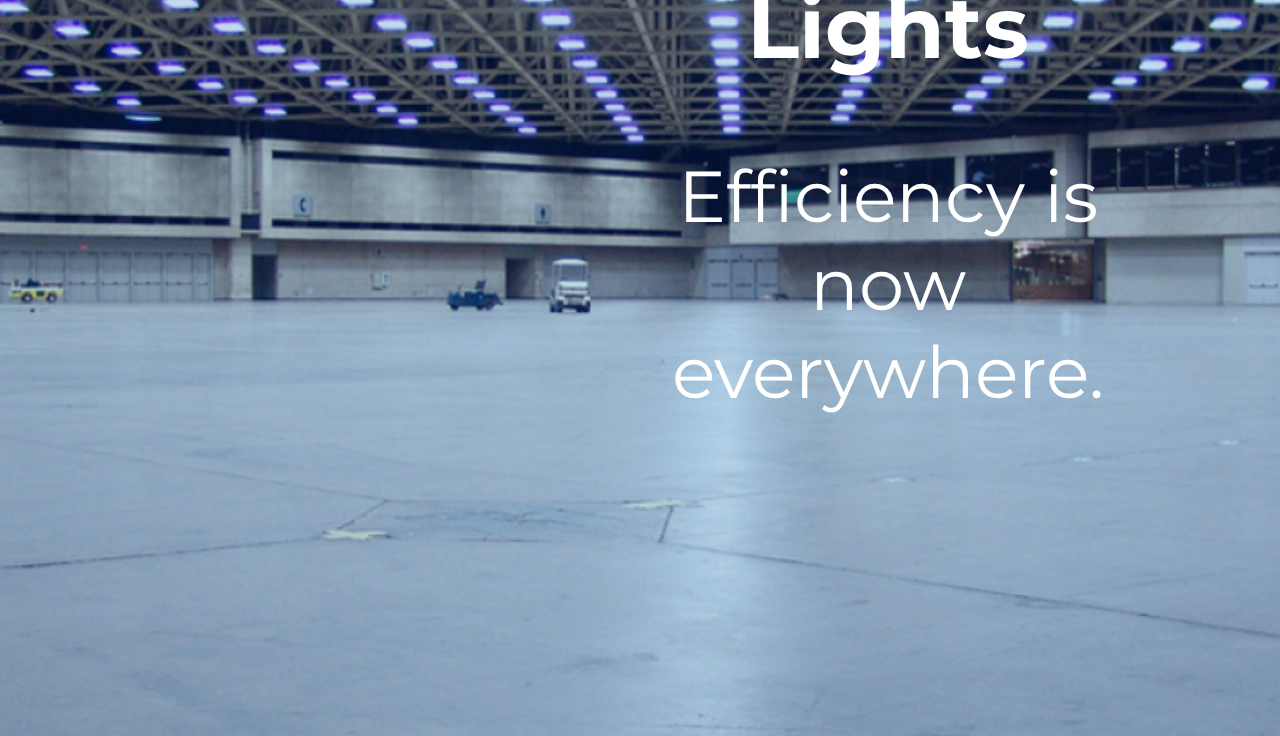
==== commit 8b3e0fc8: "catalogo" ====
--- a/products/index.html
+++ b/products/index.html
@@ -8,17 +8,17 @@
       href="https://fonts.googleapis.com/css2?family=Anton&family=Archivo+Black&family=Montserrat:wght@400;600&display=swap"
       rel="stylesheet"
     />
-    <link rel="stylesheet" href="/styles/style.css" />
-    <script src="/scripts/nav.js"></script>
+    <link rel="stylesheet" href="../styles/style.css" />
+    <script src="../scripts/nav.js"></script>
   </head>
   <body class="products">
     <nav class="larger">
       <div class="navbar">
         <a href="/">Home</a>
 
-        <a href="/services.html">Services</a>
+        <a href="services.html">Services</a>
 
-        <a href="/products/index.html">Products</a>
+        <a href="products/index.html">Products</a>
 
         <a href="/">Contact</a>
       </div>
@@ -63,16 +63,16 @@
       </button>
       <a href="/">Home</a>
 
-      <a href="/services.html">Services</a>
+      <a href="../services.html">Services</a>
 
-      <a href="/products/index.html">Products</a>
+      <a href="../products/index.html">Products</a>
 
       <a href="/">Contact</a>
     </div>
     <div class="content">
       <h1>Meet our family of LED</h1>
       <section>
-        <a href="/products/interior_lights.html">
+        <a href="../products/interior_lights.html">
           <div class="text">
             <h2>Interior Lights</h2>
             <p>
@@ -82,7 +82,7 @@
         </a>
       </section>
       <section>
-        <a href="/products/exterior_lights.html">
+        <a href="../products/exterior_lights.html">
           <div class="text">
             <h2>Exterior Lights</h2>
             <p>The finishing touch for your outdoor spaces.</p>
@@ -90,7 +90,7 @@
         </a>
       </section>
       <section>
-        <a href="/products/industrial_lights.html">
+        <a href="../products/industrial_lights.html">
           <div class="text">
             <h2>Industrial Lights</h2>
             <p>Efficiency is now everywhere.</p>
--- a/styles/style.css
+++ b/styles/style.css
@@ -615,12 +615,12 @@
             .products .content section:nth-of-type(3) a .text {
               margin-left: auto; } }
     .products .content section:nth-of-type(1) {
-      background-image: url("/assets/products/bg-1.png");
+      background-image: url("../assets/products/bg-1.png");
       flex-direction: row-reverse; }
     .products .content section:nth-of-type(2) {
-      background-image: url("/assets/products/bg-2.png"); }
+      background-image: url("../assets/products/bg-2.jpg"); }
     .products .content section:nth-of-type(3) {
-      background-image: url("/assets/products/bg-3.png");
+      background-image: url("../assets/products/bg-3.png");
       flex-direction: row-reverse; }
 
 .products-list {
@@ -939,18 +939,135 @@
         top: 18vh; } }
     .contact .content h1 {
       width: 100%;
-      text-align: center; }
+      text-align: center;
+      font-family: "Archivo Black", sans-serif;
+      font-size: 3em; }
     .contact .content h6 {
       width: 100%;
-      text-align: center; }
+      text-align: center;
+      font-family: "Montserrat", sans-serif;
+      font-weight: 600;
+      font-size: 1.6em;
+      letter-spacing: 0.4em; }
     .contact .content .icons {
       display: flex;
-      justify-content: space-between;
+      justify-content: space-around;
+      align-items: flex-start;
       width: 100%; }
       .contact .content .icons .item {
         display: flex;
         justify-content: center;
-        flex-direction: column; }
+        align-items: center;
+        flex-direction: column;
+        text-align: center;
+        font-family: "Montserrat", sans-serif;
+        font-weight: 400;
+        font-size: 1em; }
+        .contact .content .icons .item p {
+          max-width: 8em; }
+        .contact .content .icons .item a {
+          text-decoration: none;
+          color: white; }
+        .contact .content .icons .item img {
+          width: 6em; }
+    .contact .content .wrap-form {
+      width: 100%;
+      display: flex;
+      justify-content: center;
+      position: relative; }
+      .contact .content .wrap-form form {
+        padding-top: 1.5em;
+        width: 85%;
+        background: linear-gradient(142.13deg, #4f96f5 0%, rgba(12, 77, 164, 0) 96.01%);
+        border-radius: 12px; }
+        @media only screen and (min-width: 768px) {
+          .contact .content .wrap-form form {
+            width: 65%; } }
+        .contact .content .wrap-form form .input-group {
+          position: relative;
+          width: 90%;
+          margin: auto; }
+          .contact .content .wrap-form form .input-group label {
+            display: inline-block;
+            margin: 1.5em 0 0.5em 0;
+            font-size: 1em;
+            font-family: "Montserrat", sans-serif;
+            font-weight: 400;
+            font-size: 1em; }
+          .contact .content .wrap-form form .input-group input,
+          .contact .content .wrap-form form .input-group textarea {
+            width: 100%;
+            background: transparent;
+            border: none;
+            outline: none;
+            font-size: 1.1em;
+            font-family: "Montserrat", sans-serif;
+            font-weight: 400;
+            color: white; }
+          .contact .content .wrap-form form .input-group textarea {
+            border: 3px solid transparent;
+            border-image: linear-gradient(45deg, #03f0ff, #3426c8);
+            border-image-slice: 1;
+            resize: none; }
+          .contact .content .wrap-form form .input-group.area label {
+            width: 100%;
+            text-align: center;
+            font-family: "Montserrat", sans-serif;
+            font-weight: 400;
+            font-size: 1.8em;
+            margin-bottom: 1em; }
+          .contact .content .wrap-form form .input-group:after {
+            content: "";
+            position: absolute;
+            width: 100%;
+            height: 2px;
+            background: linear-gradient(45deg, #03f0ff, #3426c8); }
+          .contact .content .wrap-form form .input-group.area:after {
+            background: none; }
+        .contact .content .wrap-form form .form-submit {
+          position: relative;
+          width: 100%;
+          display: flex;
+          align-items: center;
+          justify-content: center; }
+          .contact .content .wrap-form form .form-submit input {
+            cursor: pointer;
+            font-family: "Anton", sans-serif;
+            font-size: 1.2em;
+            color: white;
+            letter-spacing: 0.3em;
+            text-decoration: none;
+            text-align: center;
+            height: 3em;
+            transform: translateY(50%);
+            width: 60%;
+            position: relative;
+            bottom: 0;
+            background: linear-gradient(94.8deg, rgba(52, 38, 200, 0.9) 9.26%, rgba(108, 95, 255, 0.9) 77.83%);
+            box-shadow: 0px 0px 25px rgba(0, 0, 0, 0.25);
+            border-radius: 10px; }
+  .contact .footer {
+    margin-top: 5em;
+    margin-bottom: 5em; }
+    .contact .footer h3,
+    .contact .footer p {
+      width: 100%;
+      text-align: center; }
+    .contact .footer h3 {
+      font-family: "Archivo Black", sans-serif;
+      font-size: 1.5em; }
+    .contact .footer p {
+      font-family: "Montserrat", sans-serif;
+      font-size: 1em; }
+    .contact .footer .social-icons {
+      width: 100%;
+      margin: auto;
+      display: flex;
+      justify-content: center;
+      align-items: center; }
+      .contact .footer .social-icons a img {
+        width: 100%;
+        height: auto; }
 
 .services {
   margin: 0;
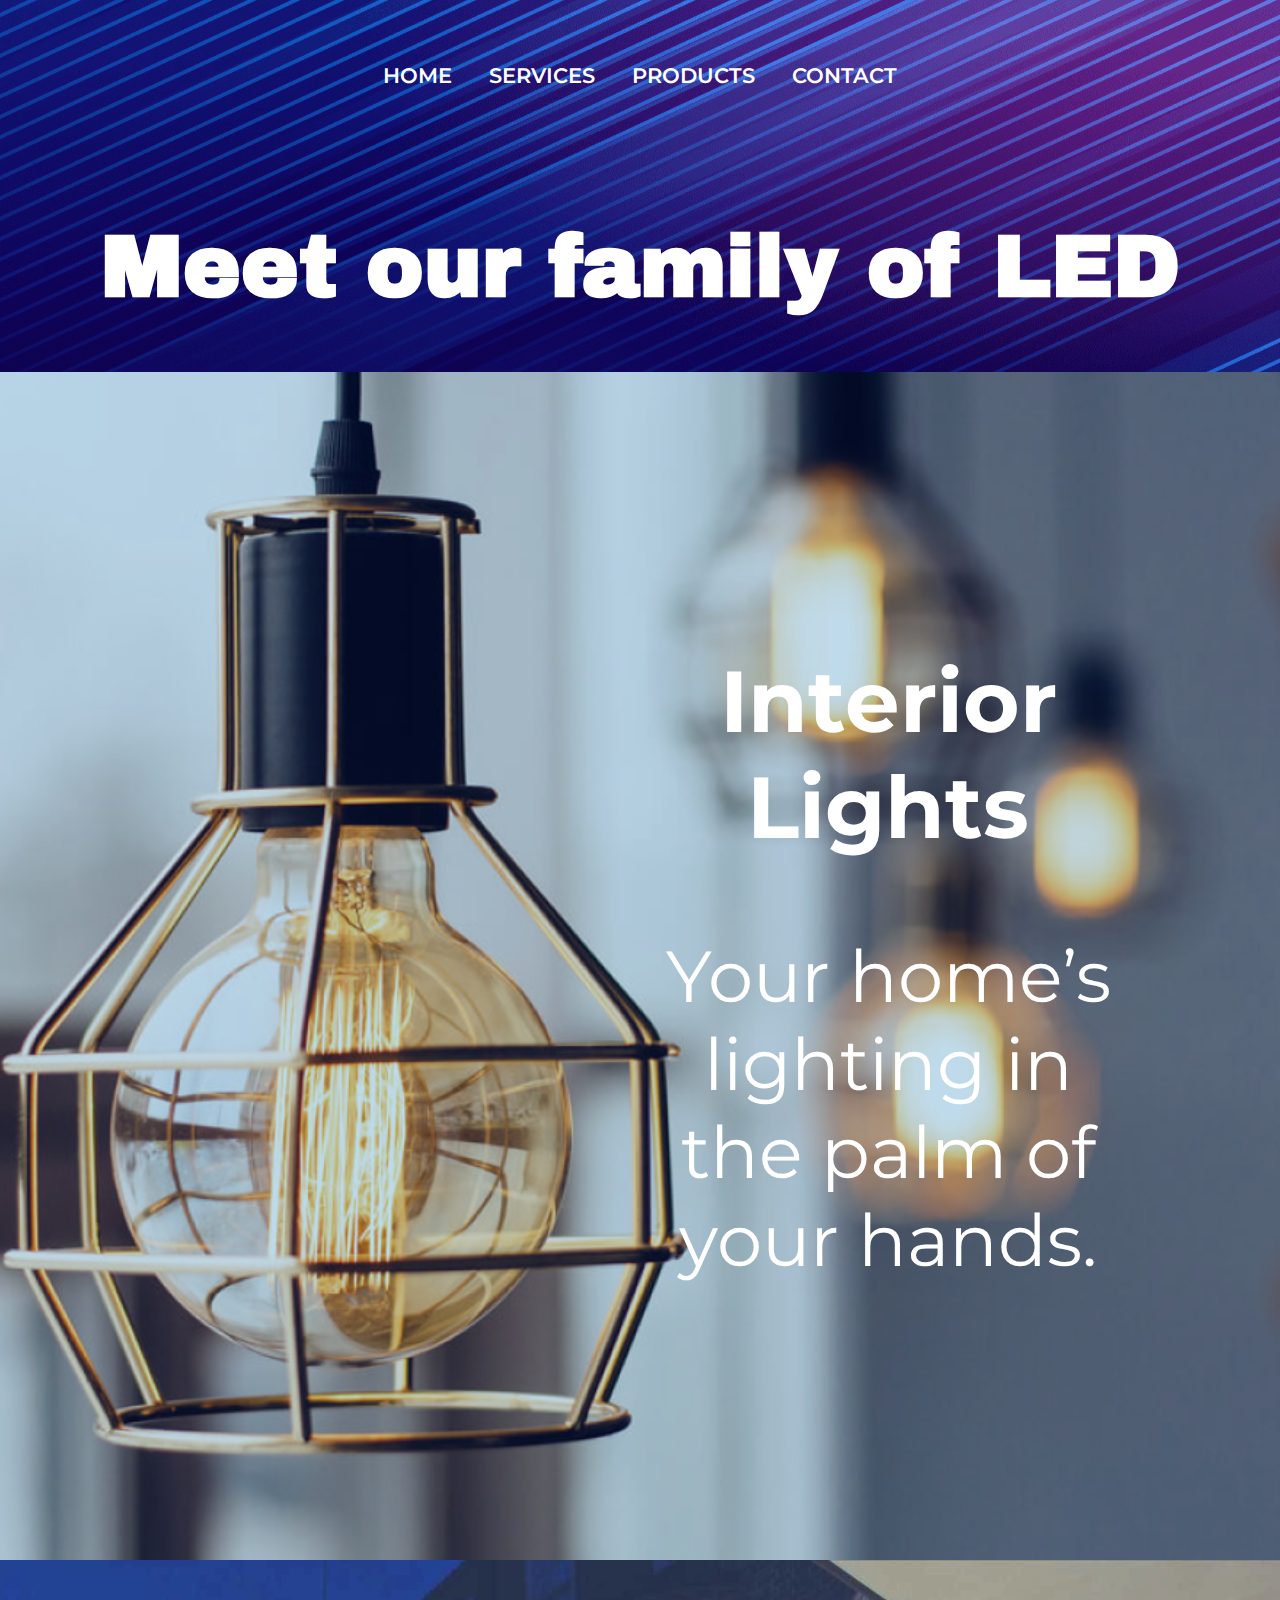
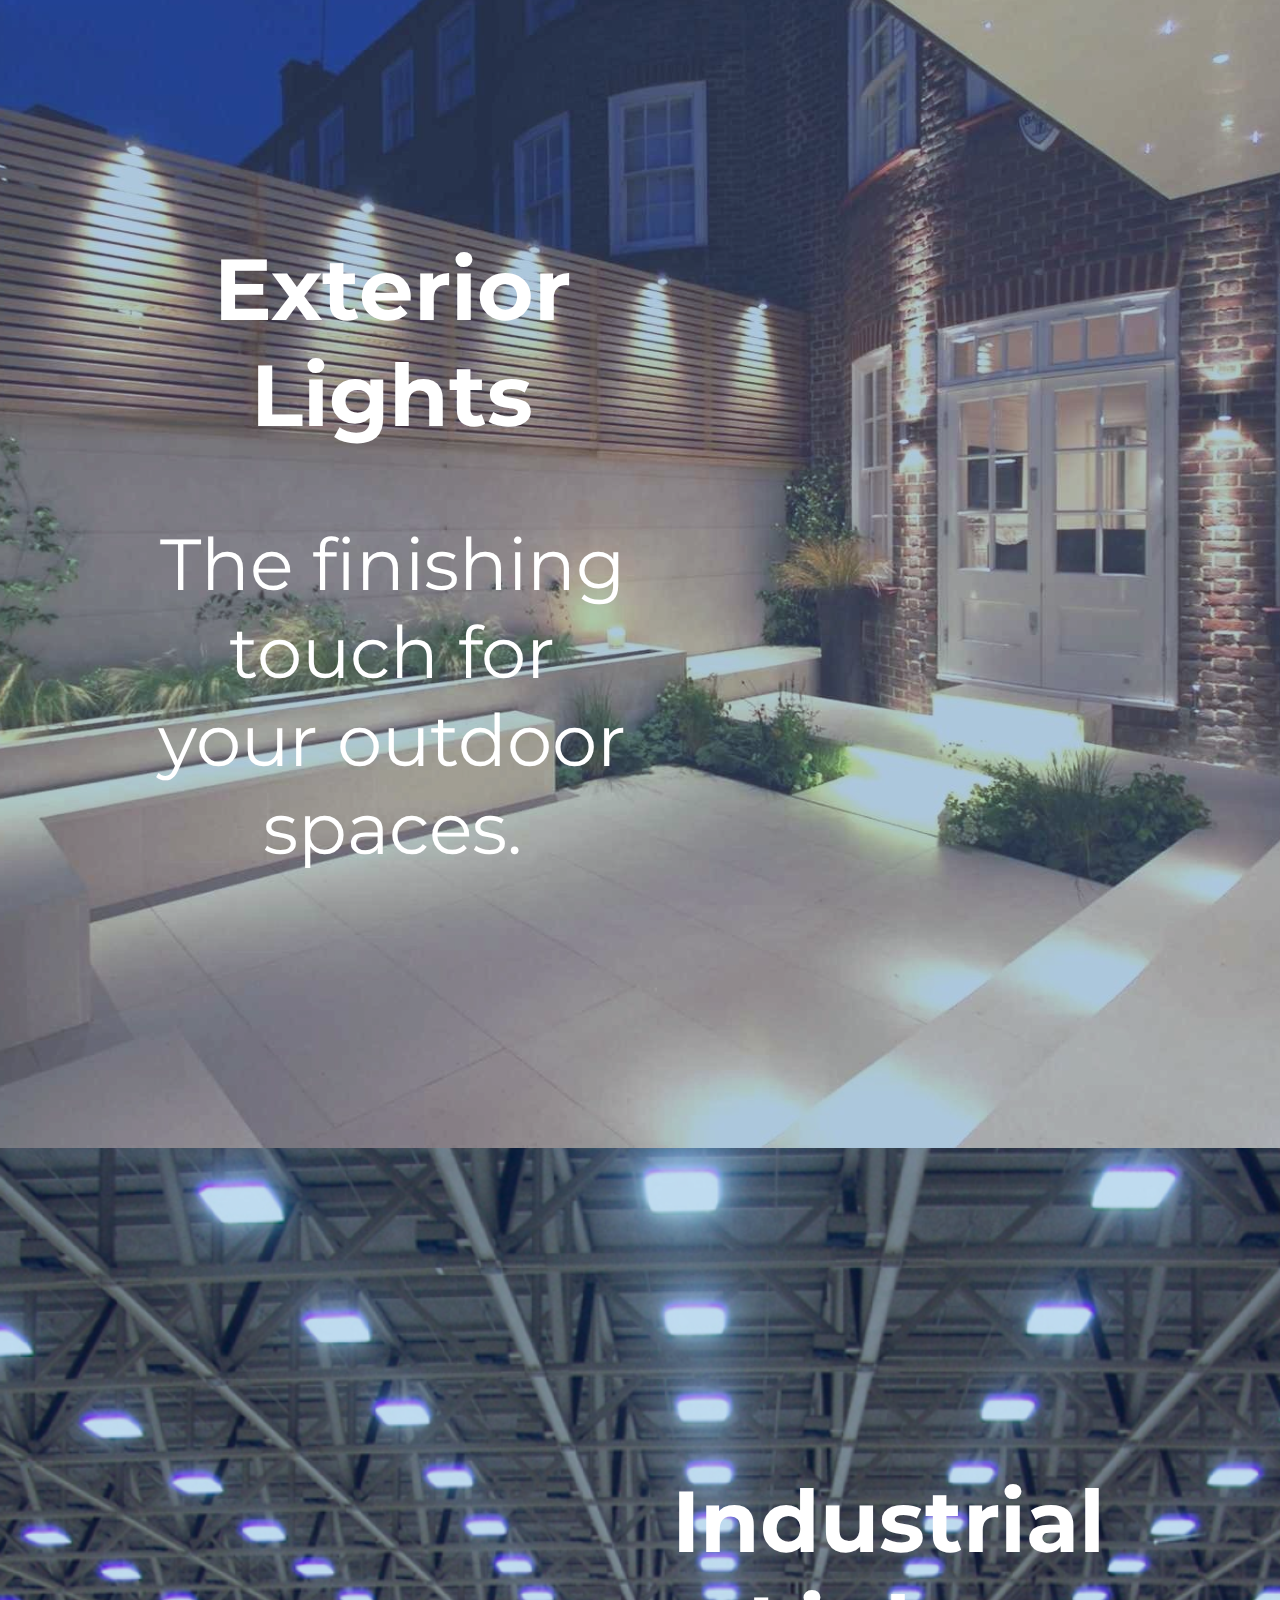
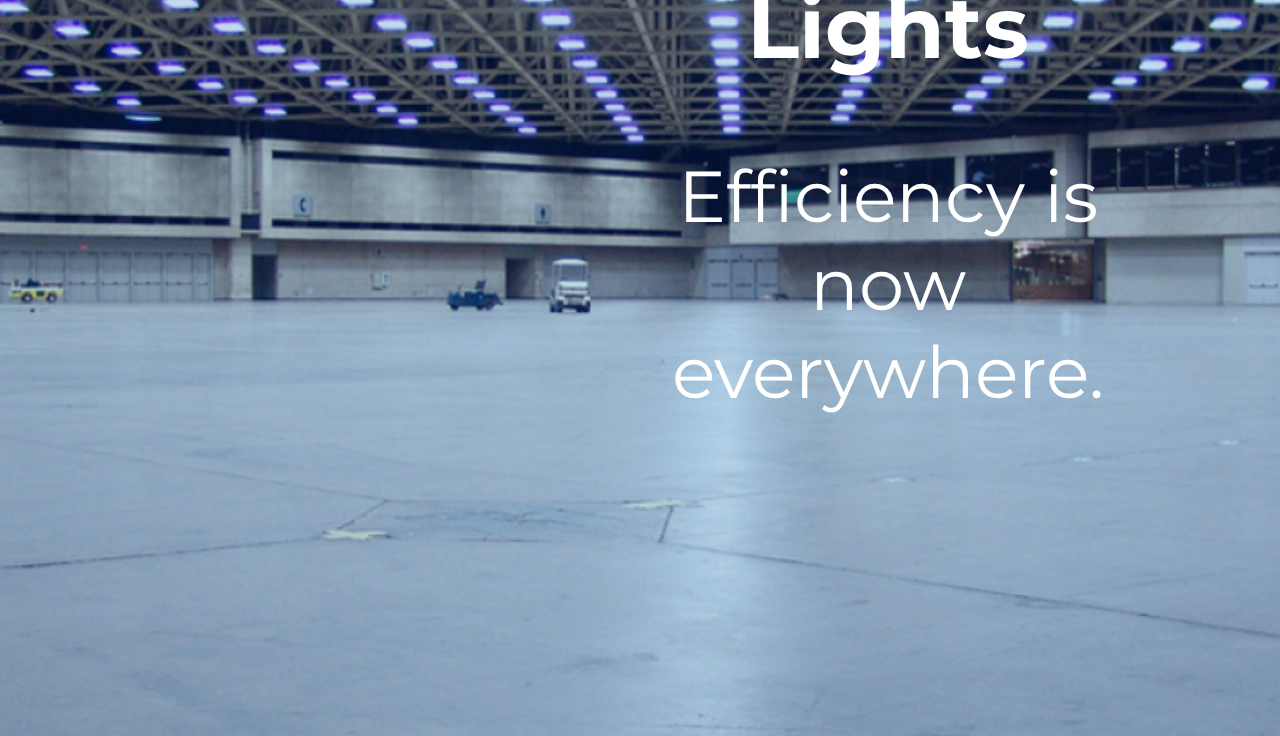
==== commit 71cb07cf: "products rutas" ====
--- a/products/index.html
+++ b/products/index.html
@@ -3,7 +3,7 @@
   <head>
     <meta charset="UTF-8" />
     <meta name="viewport" content="width=device-width, initial-scale=1.0" />
-    <title>Document</title>
+    <title>Products</title>
     <link
       href="https://fonts.googleapis.com/css2?family=Anton&family=Archivo+Black&family=Montserrat:wght@400;600&display=swap"
       rel="stylesheet"
@@ -16,9 +16,9 @@
       <div class="navbar">
         <a href="/">Home</a>
 
-        <a href="services.html">Services</a>
+        <a href="../services.html">Services</a>
 
-        <a href="products/index.html">Products</a>
+        <a href="index.html">Products</a>
 
         <a href="/">Contact</a>
       </div>
--- a/styles/style.css
+++ b/styles/style.css
@@ -618,7 +618,7 @@
       background-image: url("../assets/products/bg-1.png");
       flex-direction: row-reverse; }
     .products .content section:nth-of-type(2) {
-      background-image: url("../assets/products/bg-2.jpg"); }
+      background-image: url("../assets/products/bg-2.png"); }
     .products .content section:nth-of-type(3) {
       background-image: url("../assets/products/bg-3.png");
       flex-direction: row-reverse; }
